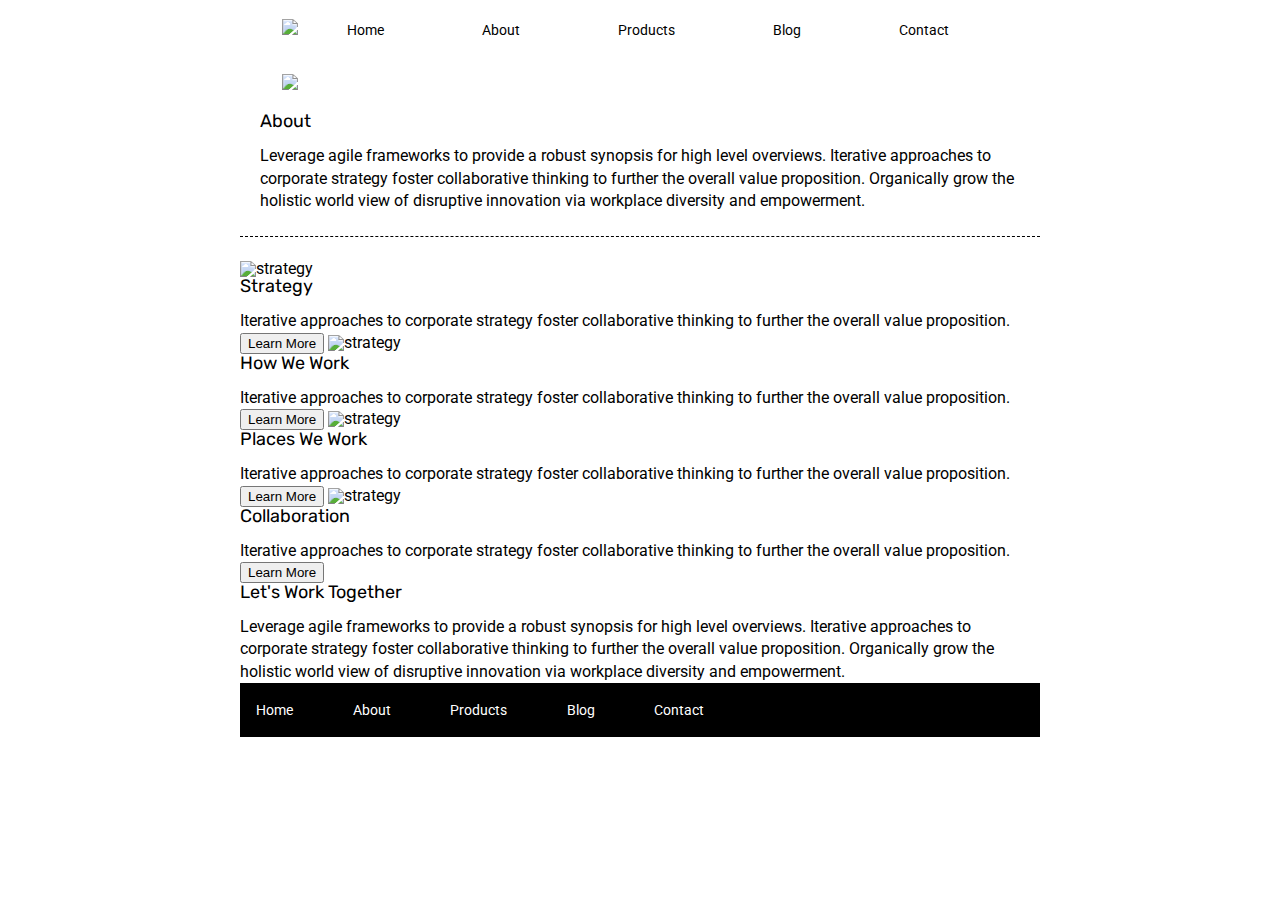
==== about.html @ 379038a8 "Finished About page's 'about' section" ====
<!doctype html>

<html lang="en">
<head>
  <meta charset="utf-8">

  <title>Sprint Challenge - About</title>

  <link href="https://fonts.googleapis.com/css?family=Roboto|Rubik" rel="stylesheet">
  <link rel="stylesheet" href="css/index.css">

</head>
<header>
  <nav>
      <div class="logo">
          <img src="img/lambda-black.png">
      </div>
      <div class="links">
          <a href="index.html">Home</a>
          <a href="about.html">About</a>
          <a href="#products">Products</a>
          <a href="#blog">Blog</a>
          <a href="#contact">Contact</a>
      </div>
  </nav>
  <div class='skyline'>
      <img src="img/jumbo-about.png">
  </div>
</header>
<body>
    <div class="container about-page">
      <div class="about-section">
        <h2>About</h2>
        <p>Leverage agile frameworks to provide a robust synopsis for high level overviews. Iterative approaches to corporate strategy foster collaborative thinking to further the overall value proposition. Organically grow the holistic world view of disruptive innovation via workplace diversity and empowerment.</p>
      </div>

    <img src="img/about-plan.png" alt="strategy">
    
    <h2>Strategy</h2>
    
    <p>Iterative approaches to corporate strategy foster collaborative thinking to further the overall value proposition.</p>

    <button>Learn More</button>



    <img src="img/about-working.png" alt="strategy">
    
    <h2>How We Work</h2>
    
    <p>Iterative approaches to corporate strategy foster collaborative thinking to further the overall value proposition.</p>

    <button>Learn More</button>



    <img src="img/about-office.png" alt="strategy">
    
    <h2>Places We Work</h2>

    <p>Iterative approaches to corporate strategy foster collaborative thinking to further the overall value proposition.</p>

    <button>Learn More</button>

    <img src="img/about-meeting.png" alt="strategy">
    
    <h2>Collaboration</h2>
    
    <p>Iterative approaches to corporate strategy foster collaborative thinking to further the overall value proposition.</p>

    <button>Learn More</button>

    <h2>Let's Work Together</h2>

    <p>Leverage agile frameworks to provide a robust synopsis for high level overviews. Iterative approaches to corporate strategy foster collaborative thinking to further the overall value proposition. Organically grow the holistic world view of disruptive innovation via workplace diversity and empowerment.</p>
        
      <footer>
        <nav>
          <a href="index.html">Home</a>
          <a href="#">About</a>
          <a href="#">Products</a>
          <a href="#">Blog</a>
          <a href="#">Contact</a>
        </nav>
      </footer>
    </div><!-- container -->        
</body>
</html>
---- css/index.css ----
/* http://meyerweb.com/eric/tools/css/reset/ 
   v2.0 | 20110126
   License: none (public domain)
*/

html, body, div, span, applet, object, iframe,
h1, h2, h3, h4, h5, h6, p, blockquote, pre,
a, abbr, acronym, address, big, cite, code,
del, dfn, em, img, ins, kbd, q, s, samp,
small, strike, strong, sub, sup, tt, var,
b, u, i, center,
dl, dt, dd, ol, ul, li,
fieldset, form, label, legend,
table, caption, tbody, tfoot, thead, tr, th, td,
article, aside, canvas, details, embed, 
figure, figcaption, footer, header, hgroup, 
menu, nav, output, ruby, section, summary,
time, mark, audio, video {
	margin: 0;
	padding: 0;
	border: 0;
	font-size: 100%;
	font: inherit;
	vertical-align: baseline;
}
/* HTML5 display-role reset for older browsers */
article, aside, details, figcaption, figure, 
footer, header, hgroup, menu, nav, section {
	display: block;
}
body {
	line-height: 1;
}
ol, ul {
	list-style: none;
}
blockquote, q {
	quotes: none;
}
blockquote:before, blockquote:after,
q:before, q:after {
	content: '';
	content: none;
}
table {
	border-collapse: collapse;
	border-spacing: 0;
}

* {
    box-sizing: border-box;
}

html, body {
    height: 100%;
    font-family: 'Roboto', sans-serif;
}

h1, h2, h3, h4, h5 {
    font-size: 18px;
    margin-bottom: 15px;
    font-family: 'Rubik', sans-serif;
}

p {
    line-height: 1.4;
}
header{
    margin-left: 22%;
    margin-right: 22%;
    margin-top: 1.5%;
    margin-bottom: 1.5%;
}
header nav{
    width:100%;
    top:0%;
    display: flex;
    justify-content: space-between;
    margin-bottom: 5%;
}
.links{
    width: 100%;
    display:flex;
    align-items: flex-end;
    justify-content: space-around;

}
.links a{
    text-decoration: none;
    color:black;
    font-size: .9rem;
}
.long-exposure{
    
}
.container {
    width: 800px;
    margin: 0 auto;
}

.top-content {
    display: flex;
    flex-wrap: wrap;
    justify-content: space-evenly;
    margin-bottom: 20px;
    border-bottom: 1px dashed black;
}

.top-content .text-container {
    width: 48%;
    padding: 0 1%;
    padding-bottom: 20px;  
}

.middle-content {
    margin-bottom: 20px;
    border-bottom: 1px dashed black;
}

.middle-content h2 {
    padding: 0 2%;
    margin-bottom: 0;
}

.middle-content .boxes {
    display: flex;
    flex-wrap: wrap;
    justify-content: space-evenly;
}

.middle-content .boxes .box {
    width: 12.5%;
    height: 100px;
    
    margin: 20px 2.5%;
    color: white;
    display: flex;
    align-items: center;
    justify-content: center;
}

.teal{
    background-color:teal;
}
.gold{
    background-color: gold;
}
.cadetblue{
    background-color: cadetblue;
}
.coral{
    background-color: coral;
}
.crimson{
    background-color: crimson;
}
.forestgreen{
    background-color: forestgreen;
}
.darkorchid{
    background-color: darkorchid;
}
.hotpink{
    background-color: hotpink;
}
.indigo{
    background-color: indigo;
}
.dodgerblue{
    background-color: dodgerblue;
}

.bottom-content {
    display: flex;
    margin: 0 2% 20px;
    justify-content: space-around;
}

.bottom-content .text-container {
    padding-right: 4%;
}

.bottom-content .text-container:last-child {
    padding-right: 0;
}

footer {
    width: 100%;
    background: black;
}

footer nav {
    width: 60%;
    display: flex;
    justify-content: space-between;
    align-items: center;
    padding: 20px 2%;
    font-size: 14px;
}

footer nav a {
    color: white;
    text-decoration: none;
}

/*About Page*/


.about-section{
    display: flex;
    flex-wrap: wrap;
    width:100%;
    padding:0 2.5%;
    padding-bottom: 3%;
    border-bottom: 1px dashed black;
    margin-bottom: 3%;
}
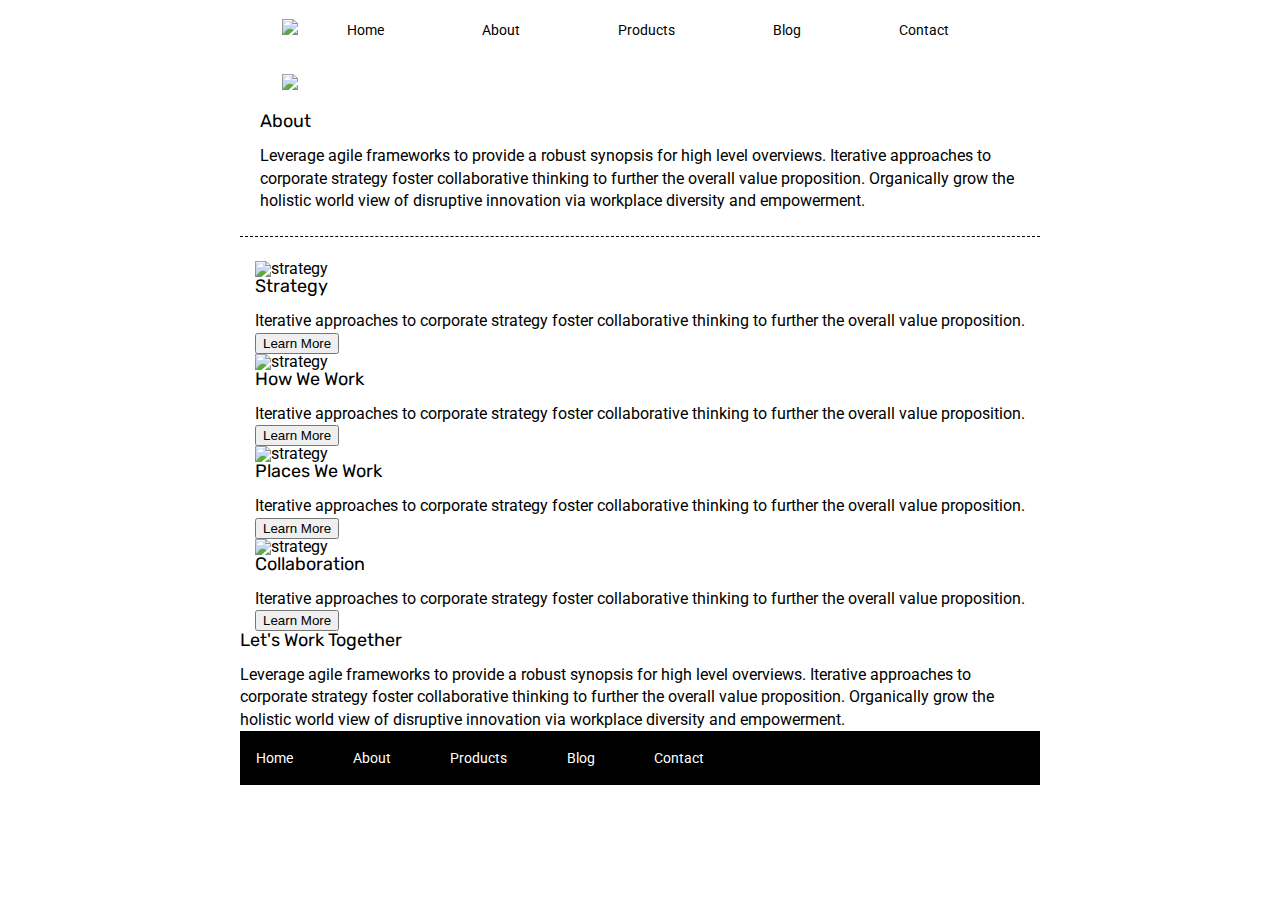
==== commit a3806503: "Made gallery framework, finished HTML for gallery section, beginning to organize flexbox organizatio" ====
--- a/about.html
+++ b/about.html
@@ -34,46 +34,39 @@
         <p>Leverage agile frameworks to provide a robust synopsis for high level overviews. Iterative approaches to corporate strategy foster collaborative thinking to further the overall value proposition. Organically grow the holistic world view of disruptive innovation via workplace diversity and empowerment.</p>
       </div>
 
-    <img src="img/about-plan.png" alt="strategy">
-    
-    <h2>Strategy</h2>
-    
-    <p>Iterative approaches to corporate strategy foster collaborative thinking to further the overall value proposition.</p>
+    <section class="gallery"> 
+      <div class="images"> 
+        <img src="img/about-plan.png" alt="strategy">
+        <h2>Strategy</h2>
+        <p>Iterative approaches to corporate strategy foster collaborative thinking to further the overall value proposition.</p>
+        <button>Learn More</button>
+      </div>
+      <div class="images">
+        <img src="img/about-working.png" alt="strategy">
+        <h2>How We Work</h2>
+        <p>Iterative approaches to corporate strategy foster collaborative thinking to further the overall value proposition.</p>
+        <button>Learn More</button>
+      </div>
+      <div class="images">
+        <img src="img/about-office.png" alt="strategy">
+        <h2>Places We Work</h2>
+        <p>Iterative approaches to corporate strategy foster collaborative thinking to further the overall value proposition.</p>
+        <button>Learn More</button>
+      </div>
+      <div class="images">
+        <img src="img/about-meeting.png" alt="strategy">
+        <h2>Collaboration</h2>
+        <p>Iterative approaches to corporate strategy foster collaborative thinking to further the overall value proposition.</p>
+        <button>Learn More</button>
+      </div>  
+    </section> 
 
-    <button>Learn More</button>
+    <section>
+      <h2>Let's Work Together</h2>
 
+      <p>Leverage agile frameworks to provide a robust synopsis for high level overviews. Iterative approaches to corporate strategy foster collaborative thinking to further the overall value proposition. Organically grow the holistic world view of disruptive innovation via workplace diversity and empowerment.</p>
+    </section>
 
-
-    <img src="img/about-working.png" alt="strategy">
-    
-    <h2>How We Work</h2>
-    
-    <p>Iterative approaches to corporate strategy foster collaborative thinking to further the overall value proposition.</p>
-
-    <button>Learn More</button>
-
-
-
-    <img src="img/about-office.png" alt="strategy">
-    
-    <h2>Places We Work</h2>
-
-    <p>Iterative approaches to corporate strategy foster collaborative thinking to further the overall value proposition.</p>
-
-    <button>Learn More</button>
-
-    <img src="img/about-meeting.png" alt="strategy">
-    
-    <h2>Collaboration</h2>
-    
-    <p>Iterative approaches to corporate strategy foster collaborative thinking to further the overall value proposition.</p>
-
-    <button>Learn More</button>
-
-    <h2>Let's Work Together</h2>
-
-    <p>Leverage agile frameworks to provide a robust synopsis for high level overviews. Iterative approaches to corporate strategy foster collaborative thinking to further the overall value proposition. Organically grow the holistic world view of disruptive innovation via workplace diversity and empowerment.</p>
-        
       <footer>
         <nav>
           <a href="index.html">Home</a>
--- a/css/index.css
+++ b/css/index.css
@@ -90,9 +90,6 @@
     color:black;
     font-size: .9rem;
 }
-.long-exposure{
-    
-}
 .container {
     width: 800px;
     margin: 0 auto;
@@ -214,4 +211,12 @@
     padding-bottom: 3%;
     border-bottom: 1px dashed black;
     margin-bottom: 3%;
-}+}
+
+.gallery{
+    display:flex;
+    flex-wrap: wrap;
+    justify-content: center;
+    align-items: center;
+    width:100%;
+}
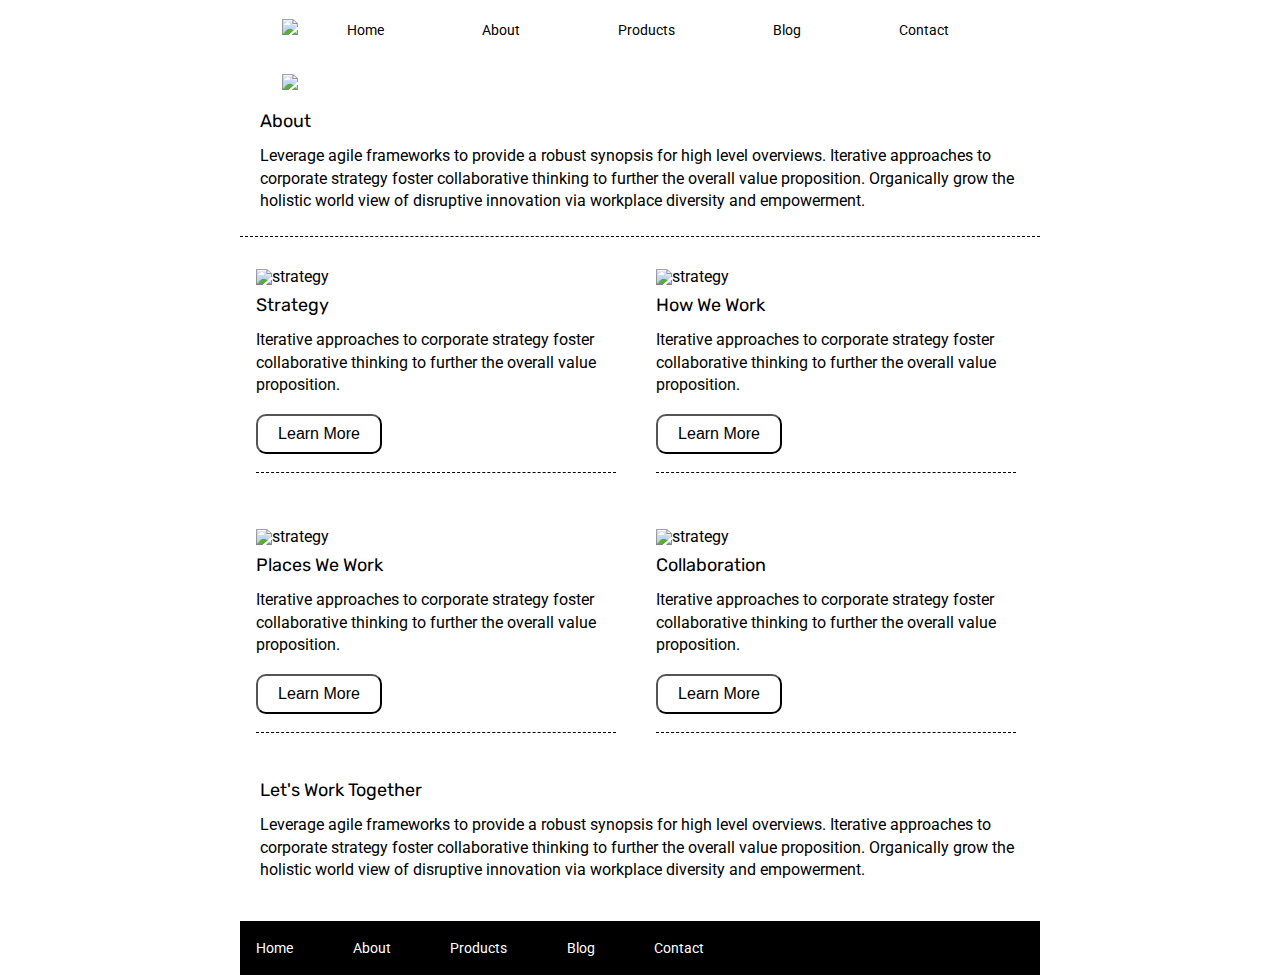
==== commit d2acb85e: "Final changes, questions answered, hopefully final version" ====
--- a/about.html
+++ b/about.html
@@ -33,44 +33,40 @@
         <h2>About</h2>
         <p>Leverage agile frameworks to provide a robust synopsis for high level overviews. Iterative approaches to corporate strategy foster collaborative thinking to further the overall value proposition. Organically grow the holistic world view of disruptive innovation via workplace diversity and empowerment.</p>
       </div>
-
     <section class="gallery"> 
       <div class="images"> 
         <img src="img/about-plan.png" alt="strategy">
         <h2>Strategy</h2>
         <p>Iterative approaches to corporate strategy foster collaborative thinking to further the overall value proposition.</p>
-        <button>Learn More</button>
+        <button><a href="#learn">Learn More</a></button>
       </div>
       <div class="images">
         <img src="img/about-working.png" alt="strategy">
         <h2>How We Work</h2>
         <p>Iterative approaches to corporate strategy foster collaborative thinking to further the overall value proposition.</p>
-        <button>Learn More</button>
+        <button><a href="#learn">Learn More</a></button>
       </div>
       <div class="images">
         <img src="img/about-office.png" alt="strategy">
         <h2>Places We Work</h2>
         <p>Iterative approaches to corporate strategy foster collaborative thinking to further the overall value proposition.</p>
-        <button>Learn More</button>
+        <button><a href="#learn">Learn More</a></button>
       </div>
       <div class="images">
         <img src="img/about-meeting.png" alt="strategy">
         <h2>Collaboration</h2>
         <p>Iterative approaches to corporate strategy foster collaborative thinking to further the overall value proposition.</p>
-        <button>Learn More</button>
+        <button><a href="#learn">Learn More</a></button>
       </div>  
     </section> 
-
-    <section>
+    <section class="work">
       <h2>Let's Work Together</h2>
-
       <p>Leverage agile frameworks to provide a robust synopsis for high level overviews. Iterative approaches to corporate strategy foster collaborative thinking to further the overall value proposition. Organically grow the holistic world view of disruptive innovation via workplace diversity and empowerment.</p>
     </section>
-
-      <footer>
+      <footer class="about-footer">
         <nav>
           <a href="index.html">Home</a>
-          <a href="#">About</a>
+          <a href="about.html">About</a>
           <a href="#">Products</a>
           <a href="#">Blog</a>
           <a href="#">Contact</a>
--- a/css/index.css
+++ b/css/index.css
@@ -46,22 +46,18 @@
 	border-collapse: collapse;
 	border-spacing: 0;
 }
-
 * {
     box-sizing: border-box;
 }
-
 html, body {
     height: 100%;
     font-family: 'Roboto', sans-serif;
 }
-
 h1, h2, h3, h4, h5 {
     font-size: 18px;
     margin-bottom: 15px;
     font-family: 'Rubik', sans-serif;
 }
-
 p {
     line-height: 1.4;
 }
@@ -94,7 +90,6 @@
     width: 800px;
     margin: 0 auto;
 }
-
 .top-content {
     display: flex;
     flex-wrap: wrap;
@@ -102,29 +97,24 @@
     margin-bottom: 20px;
     border-bottom: 1px dashed black;
 }
-
 .top-content .text-container {
     width: 48%;
     padding: 0 1%;
     padding-bottom: 20px;  
 }
-
 .middle-content {
     margin-bottom: 20px;
     border-bottom: 1px dashed black;
 }
-
 .middle-content h2 {
     padding: 0 2%;
     margin-bottom: 0;
 }
-
 .middle-content .boxes {
     display: flex;
     flex-wrap: wrap;
     justify-content: space-evenly;
 }
-
 .middle-content .boxes .box {
     width: 12.5%;
     height: 100px;
@@ -135,7 +125,6 @@
     align-items: center;
     justify-content: center;
 }
-
 .teal{
     background-color:teal;
 }
@@ -166,17 +155,14 @@
 .dodgerblue{
     background-color: dodgerblue;
 }
-
 .bottom-content {
     display: flex;
     margin: 0 2% 20px;
     justify-content: space-around;
 }
-
 .bottom-content .text-container {
     padding-right: 4%;
 }
-
 .bottom-content .text-container:last-child {
     padding-right: 0;
 }
@@ -185,7 +171,6 @@
     width: 100%;
     background: black;
 }
-
 footer nav {
     width: 60%;
     display: flex;
@@ -194,7 +179,6 @@
     padding: 20px 2%;
     font-size: 14px;
 }
-
 footer nav a {
     color: white;
     text-decoration: none;
@@ -202,7 +186,6 @@
 
 /*About Page*/
 
-
 .about-section{
     display: flex;
     flex-wrap: wrap;
@@ -210,9 +193,8 @@
     padding:0 2.5%;
     padding-bottom: 3%;
     border-bottom: 1px dashed black;
-    margin-bottom: 3%;
-}
-
+    
+}
 .gallery{
     display:flex;
     flex-wrap: wrap;
@@ -220,3 +202,38 @@
     align-items: center;
     width:100%;
 }
+.images{
+    display: flex;
+    flex-wrap: wrap;
+    width:45%;
+    margin: 4% 3% 3% 2%;
+    border-bottom: 1px dashed black;   
+}
+.gallery img{
+    width:100%;
+    padding-bottom: 3%;
+}
+.gallery button{
+    background-color: white;
+    border-radius: 10px;
+    border-color: black;
+    width:35%;
+    margin-top: 5%;
+    margin-bottom: 5%;
+    padding: 2.5%;
+    font-size: 1rem;
+}
+.gallery a{
+    text-decoration: none;
+    color:black;
+}
+.work{
+    display: flex;
+    flex-wrap: wrap;
+    width:100%;
+    margin: 3% 2%;
+    padding:0 .5%;
+}
+.about-footer{
+    margin-top: 5%;
+}